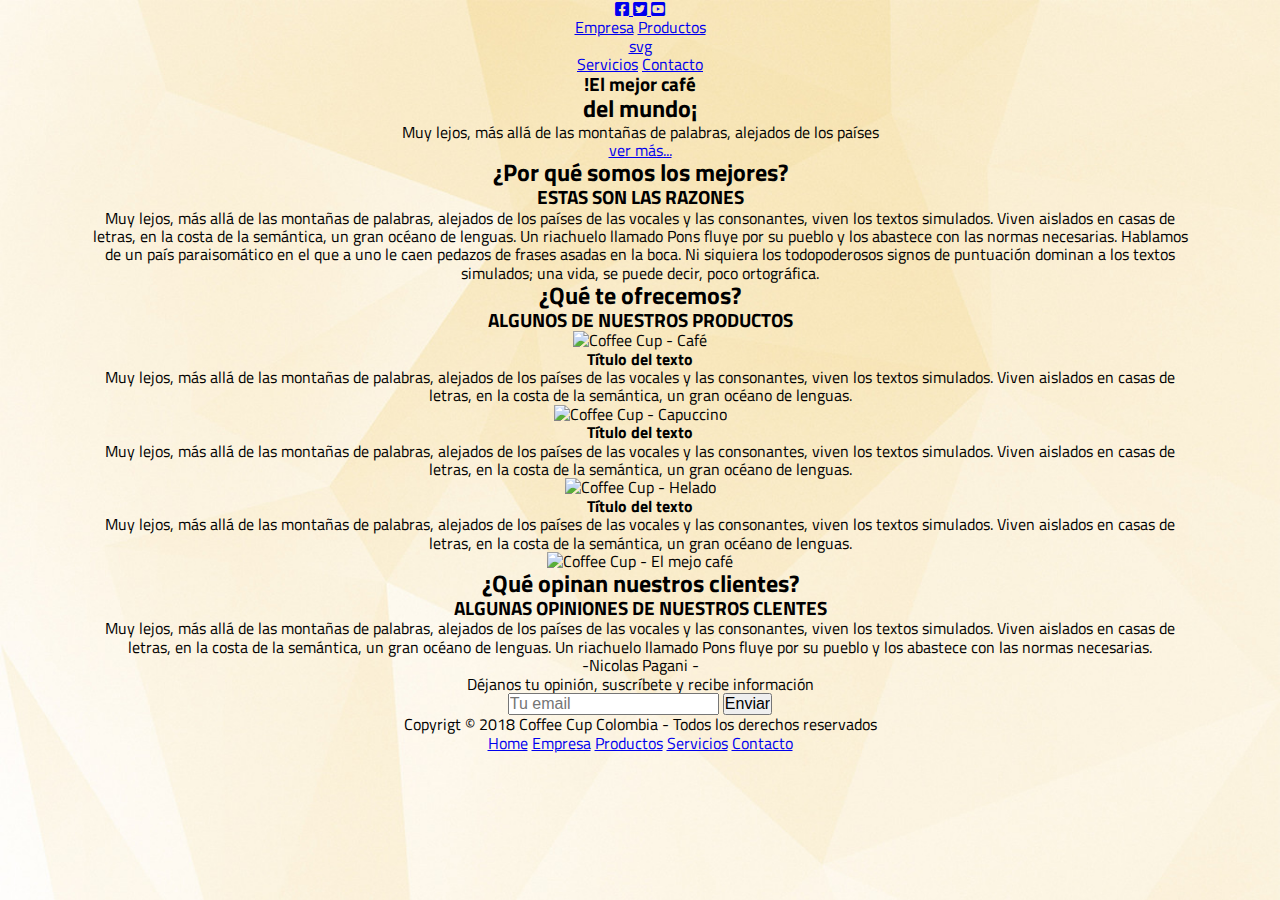
==== Coffee_Cup/index.html @ 00f001f8 "Coffee project - added base css" ====
<!DOCTYPE html>
<html lang="es" class="no-js">
<head>
    <meta charset="UTF-8">
    <meta name="viewport" content="width=device-width, initial-scale=1.0">
    <meta http-equiv="X-UA-Compatible" content="ie=edge">
    <title>Coffee Cup</title>
    <link href="https://fonts.googleapis.com/css?family=Titillium+Web:300,400,600" rel="stylesheet">
    <link rel="stylesheet" href="https://use.fontawesome.com/releases/v5.3.1/css/all.css" integrity="sha384-mzrmE5qonljUremFsqc01SB46JvROS7bZs3IO2EmfFsd15uHvIt+Y8vEf7N7fWAU" crossorigin="anonymous">
    <link rel="shortcut icon" href="favicon.ico" type="image/x-icon">
    <link rel="stylesheet" href="css/normalize.css">
    <link rel="stylesheet" href="css/main.css">
    <script src="js/modernizr.js"></script>
    <script src="js/prefixfree.js"></script>
</head>
<body>
    <div class="contenedor">
        <header>
            <div id="redes">
                <a href="http://www.facebook.com" target="blank">
                    <i class="fab fa-facebook-square"></i>
                </a>
                <a href="http://www.twitter.com" target="blank">
                    <i class="fab fa-twitter-square"></i>
                </a>
                <a href="http://www.youtube.com" target="blank">
                    <i class="fab fa-youtube-square"></i>
                </a>
            </div>
            <nav>
                <a href="#">Empresa</a>
                <a href="#">Productos</a>
                <a href="index.html">
                    <div id="logo">
                        svg
                    </div>
                </a>
                <a href="#">Servicios</a>
                <a href="#">Contacto</a>
            </nav>
            <div id="textos">
                <h3>!El mejor café</h3>
                <h2>del mundo¡</h2>
                <p>Muy lejos, más allá de las montañas de palabras, alejados de los países</p>
                <a href="#">ver más...</a>
            </div>
        </header>
        <main>
            <section>
                <h2>
                    ¿Por qué somos los mejores?
                </h2>
                <article>
                    <h3>ESTAS SON LAS RAZONES</h3>
                    <div class="separador"></div>
                    <p>
                        Muy lejos, más allá de las montañas de palabras, alejados de los países de las vocales y las consonantes, viven los textos simulados. Viven aislados en casas de letras, en la costa de la semántica, un gran océano de lenguas. Un riachuelo llamado Pons fluye por su pueblo y los abastece con las normas necesarias. Hablamos de un país paraisomático en el que a uno le caen pedazos de frases asadas en la boca. Ni siquiera los todopoderosos signos de puntuación dominan a los textos simulados; una vida, se puede decir, poco ortográfica.
                    </p>
                </article>
            </section>
            <section>
                <h2>¿Qué te ofrecemos?</h2>
                <h3>ALGUNOS DE NUESTROS PRODUCTOS</h3>
                <div class="separador"></div>
                <div>
                    <article>
                        <img src="img/cafe.jpg" alt="Coffee Cup - Café">
                        <h4>Título del texto</h4>
                        <div class="separador"></div>
                        <p>
                            Muy lejos, más allá de las montañas de palabras, alejados de los países de las vocales y las consonantes, viven los textos simulados. Viven aislados en casas de letras, en la costa de la semántica, un gran océano de lenguas.
                        </p>
                    </article>
                    <article>
                        <img src="img/capuccino.jpg" alt="Coffee Cup - Capuccino">
                        <h4>Título del texto</h4>
                        <div class="separador"></div>
                        <p>
                            Muy lejos, más allá de las montañas de palabras, alejados de los países de las vocales y las consonantes, viven los textos simulados. Viven aislados en casas de letras, en la costa de la semántica, un gran océano de lenguas.
                        </p>
                    </article>
                    <article>
                        <img src="img/helado.jpg" alt="Coffee Cup - Helado">
                        <h4>Título del texto</h4>
                        <div class="separador"></div>
                        <p>
                            Muy lejos, más allá de las montañas de palabras, alejados de los países de las vocales y las consonantes, viven los textos simulados. Viven aislados en casas de letras, en la costa de la semántica, un gran océano de lenguas.
                        </p>
                    </article>
                </div>
            </section>
            <aside>
                <div>
                    <img src="img/mug.png" alt="Coffee Cup - El mejo café">
                </div>
                <div id="textos_clientes">
                    <h2>¿Qué opinan nuestros clientes?</h2>
                    <h3>ALGUNAS OPINIONES DE NUESTROS CLENTES</h3>
                    <blockquote>Muy lejos, más allá de las montañas de palabras, alejados de los países de las vocales y las consonantes, viven los textos simulados. Viven aislados en casas de letras, en la costa de la semántica, un gran océano de lenguas. Un riachuelo llamado Pons fluye por su pueblo y los abastece con las normas necesarias.</blockquote>
                    <p>-Nicolas Pagani -</p>
                    <div class="sep100"></div>
                    <div>
                        <span>Déjanos tu opinión, suscríbete y recibe información</span>
                        <form action="algunlugar" method="post">
                            <input type="email" name="email" placeholder="Tu email">
                            <input type="submit" value="Enviar">
                        </form>
                    </div>
                </div>
            </aside>
        </main>
    </div>
    <footer>
        <div class="contenedor">
            <div id="copy">
                <p>Copyrigt &copy; 2018 Coffee Cup Colombia - Todos los derechos reservados</p>
            </div>
        </div>
        <div id="nav_footer">
            <nav>
                <a href="index.html">Home</a>
                <a href="#">Empresa</a>
                <a href="#">Productos</a>
                <a href="#">Servicios</a>
                <a href="#">Contacto</a>
            </nav>
        </div>
    </footer>
</body>
</html>
---- Coffee_Cup/css/main.css ----
* {
    padding: 0px;
    margin: 0px;
    box-sizing: border-box;
}

body {
    font-family: "Titillium Web", sans-serif;
    text-align: center;
    background: url(../img/fondo.jpg) top center;
    background-size: cover;
}

.contenedor {
    width: 1140px;
    margin: 0 auto;
    padding: 0px 15px;
}
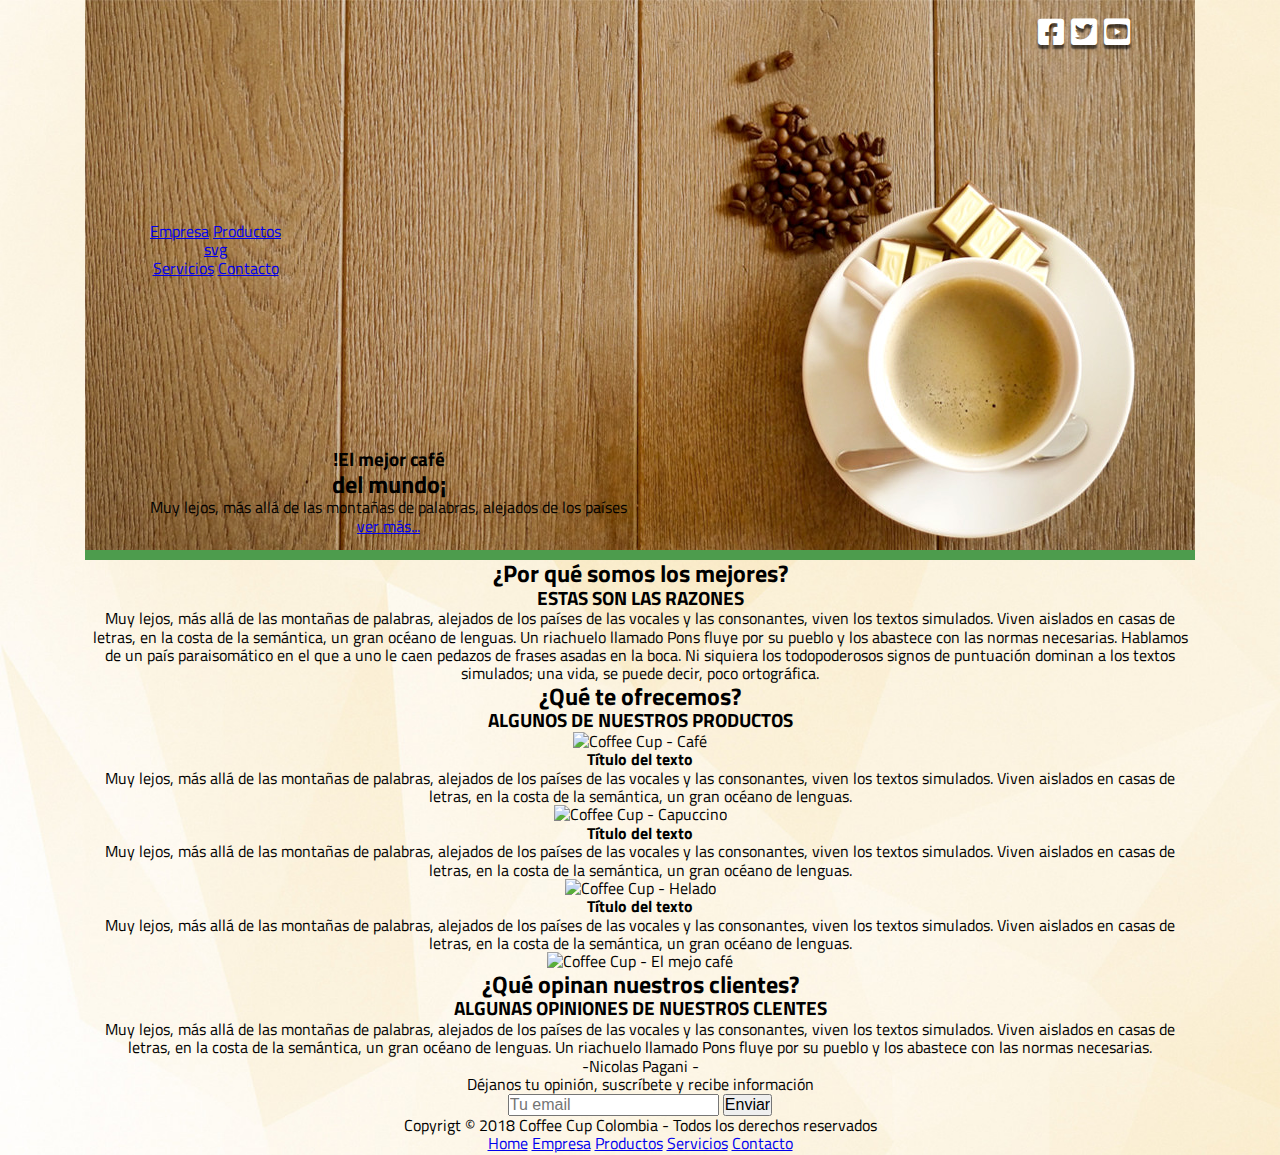
==== commit aea15e92: "Coffe project - Added css for header" ====
--- a/Coffee_Cup/index.html
+++ b/Coffee_Cup/index.html
@@ -15,7 +15,7 @@
 </head>
 <body>
     <div class="contenedor">
-        <header>
+        <header class="padre">
             <div id="redes">
                 <a href="http://www.facebook.com" target="blank">
                     <i class="fab fa-facebook-square"></i>
--- a/Coffee_Cup/css/main.css
+++ b/Coffee_Cup/css/main.css
@@ -3,16 +3,36 @@
     margin: 0px;
     box-sizing: border-box;
 }
-
 body {
     font-family: "Titillium Web", sans-serif;
     text-align: center;
     background: url(../img/fondo.jpg) top center;
     background-size: cover;
 }
-
 .contenedor {
     width: 1140px;
     margin: 0 auto;
     padding: 0px 15px;
+}
+.padre {
+    display: flex;
+    justify-content: space-between;
+}
+header {
+    height: 560px;
+    background: url(../img/banner.jpg);
+    border-bottom: 10px solid rgb(77, 156, 77);
+    flex-direction: column;
+    padding: 15px 65px;
+    align-items: flex-start;
+}
+#redes {
+    align-self: flex-end;
+}
+
+#redes a{
+    color: rgba(255, 255, 255, 1);
+    font-size: 30px;
+    text-decoration: none;
+    text-shadow: 0 4px 2px rgba(0, 0, 0, 0.6);
 }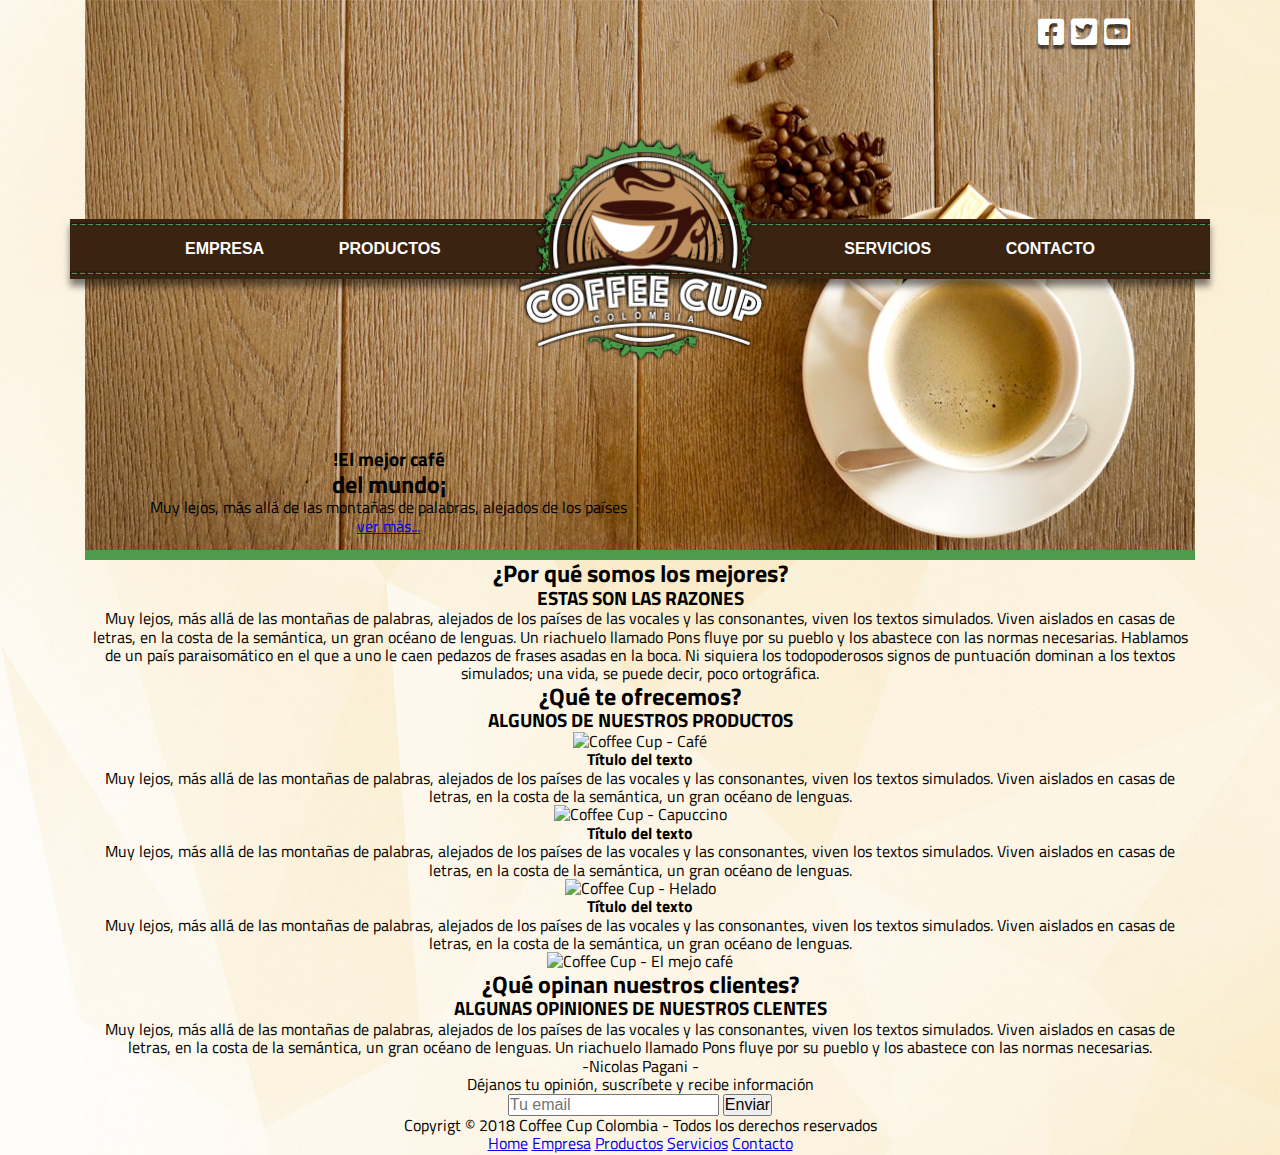
==== commit 57e0256b: "Coffe project - Added css for navbar" ====
--- a/Coffee_Cup/index.html
+++ b/Coffee_Cup/index.html
@@ -27,12 +27,14 @@
                     <i class="fab fa-youtube-square"></i>
                 </a>
             </div>
-            <nav>
+            <nav class="padre navbar">
                 <a href="#">Empresa</a>
                 <a href="#">Productos</a>
                 <a href="index.html">
                     <div id="logo">
-                        svg
+                        <svg xmlns="http://www.w3.org/2000/svg" xmlns:xlink="http://www.w3.org/1999/xlink" width="254" height="226" viewBox="0 0 254 226">
+                            <image id="logo.svg" width="254" height="226" xlink:href="[data-uri]"/>
+                        </svg>
                     </div>
                 </a>
                 <a href="#">Servicios</a>
--- a/Coffee_Cup/css/main.css
+++ b/Coffee_Cup/css/main.css
@@ -35,4 +35,30 @@
     font-size: 30px;
     text-decoration: none;
     text-shadow: 0 4px 2px rgba(0, 0, 0, 0.6);
+}
+#logo {
+    width: 254px;
+    height: 226px;
+}
+.navbar {
+    width: 1140px;
+    height: 60px;
+    background: url(../img/fondo_menu.jpg) top center no-repeat;
+    align-items: center;
+    align-self: center;
+    padding: 20px 95px;
+    box-shadow: 0px 7px 7px 0px rgba(0, 0, 0, 0.5);
+}
+
+.navbar a{
+    padding: 20px;
+    font-family: Arial, Helvetica, sans-serif;
+    font-size: 16px;
+    font-weight: bold;
+    text-transform: uppercase;
+    text-decoration: none;
+    color: rgba(255, 255, 255, 1);
+}
+.navbar a:hover, .navbar a:active {
+    color: rgba(77, 156, 77, 1);
 }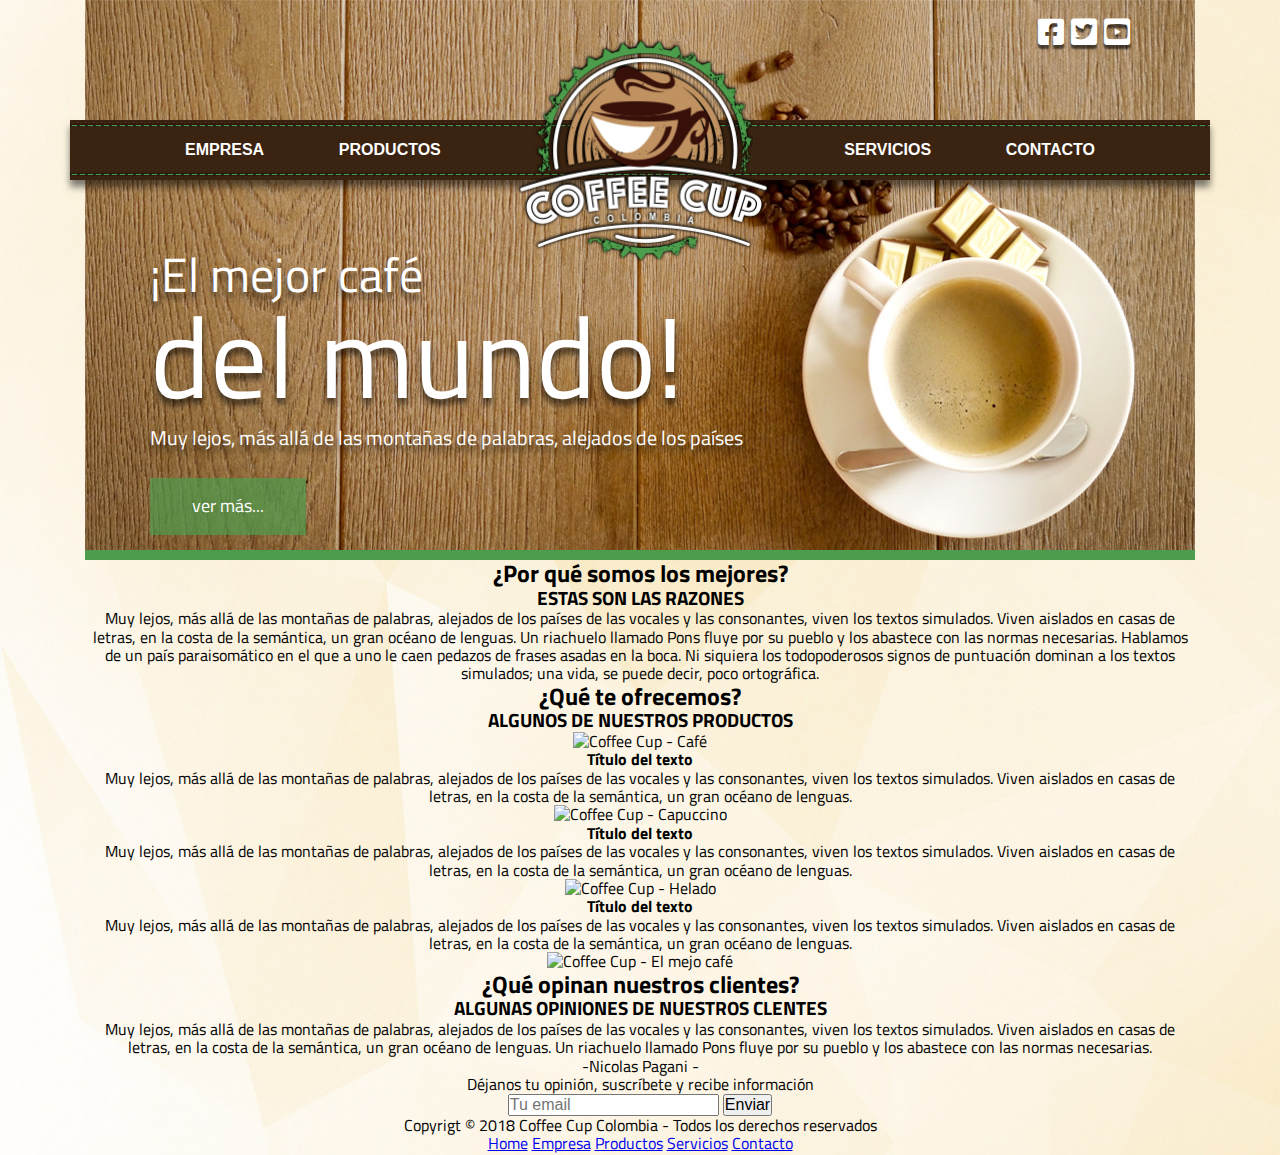
==== commit fa7b3d5c: "Coffe project - Added pixel perfect" ====
--- a/Coffee_Cup/index.html
+++ b/Coffee_Cup/index.html
@@ -41,8 +41,8 @@
                 <a href="#">Contacto</a>
             </nav>
             <div id="textos">
-                <h3>!El mejor café</h3>
-                <h2>del mundo¡</h2>
+                <h3>¡El mejor café</h3>
+                <h2>del mundo!</h2>
                 <p>Muy lejos, más allá de las montañas de palabras, alejados de los países</p>
                 <a href="#">ver más...</a>
             </div>
--- a/Coffee_Cup/css/main.css
+++ b/Coffee_Cup/css/main.css
@@ -61,4 +61,34 @@
 }
 .navbar a:hover, .navbar a:active {
     color: rgba(77, 156, 77, 1);
+}
+#textos {
+    text-align: left;
+    color: rgba(255, 255, 255, 1);
+}
+#textos h3,
+#textos h2,
+#textos p {
+    font-weight: normal;
+    line-height: 1;
+    text-shadow: 0px 6px 6px rgba(0,0,0,0.6);
+}
+#textos h3 {
+    font-size: 48px;
+}
+#textos h2 {
+    font-size: 114px;
+}
+#textos p {
+    font-size: 20px;
+    margin-bottom: 30px;
+    margin-top: 15px;
+}
+#textos a {
+    background-color:  rgba(77, 156, 77, 0.7);
+    font-size: 18px;
+    color: #ffffff;
+    padding: 18px 42px;
+    text-decoration: none;
+    display: inline-flex;
 }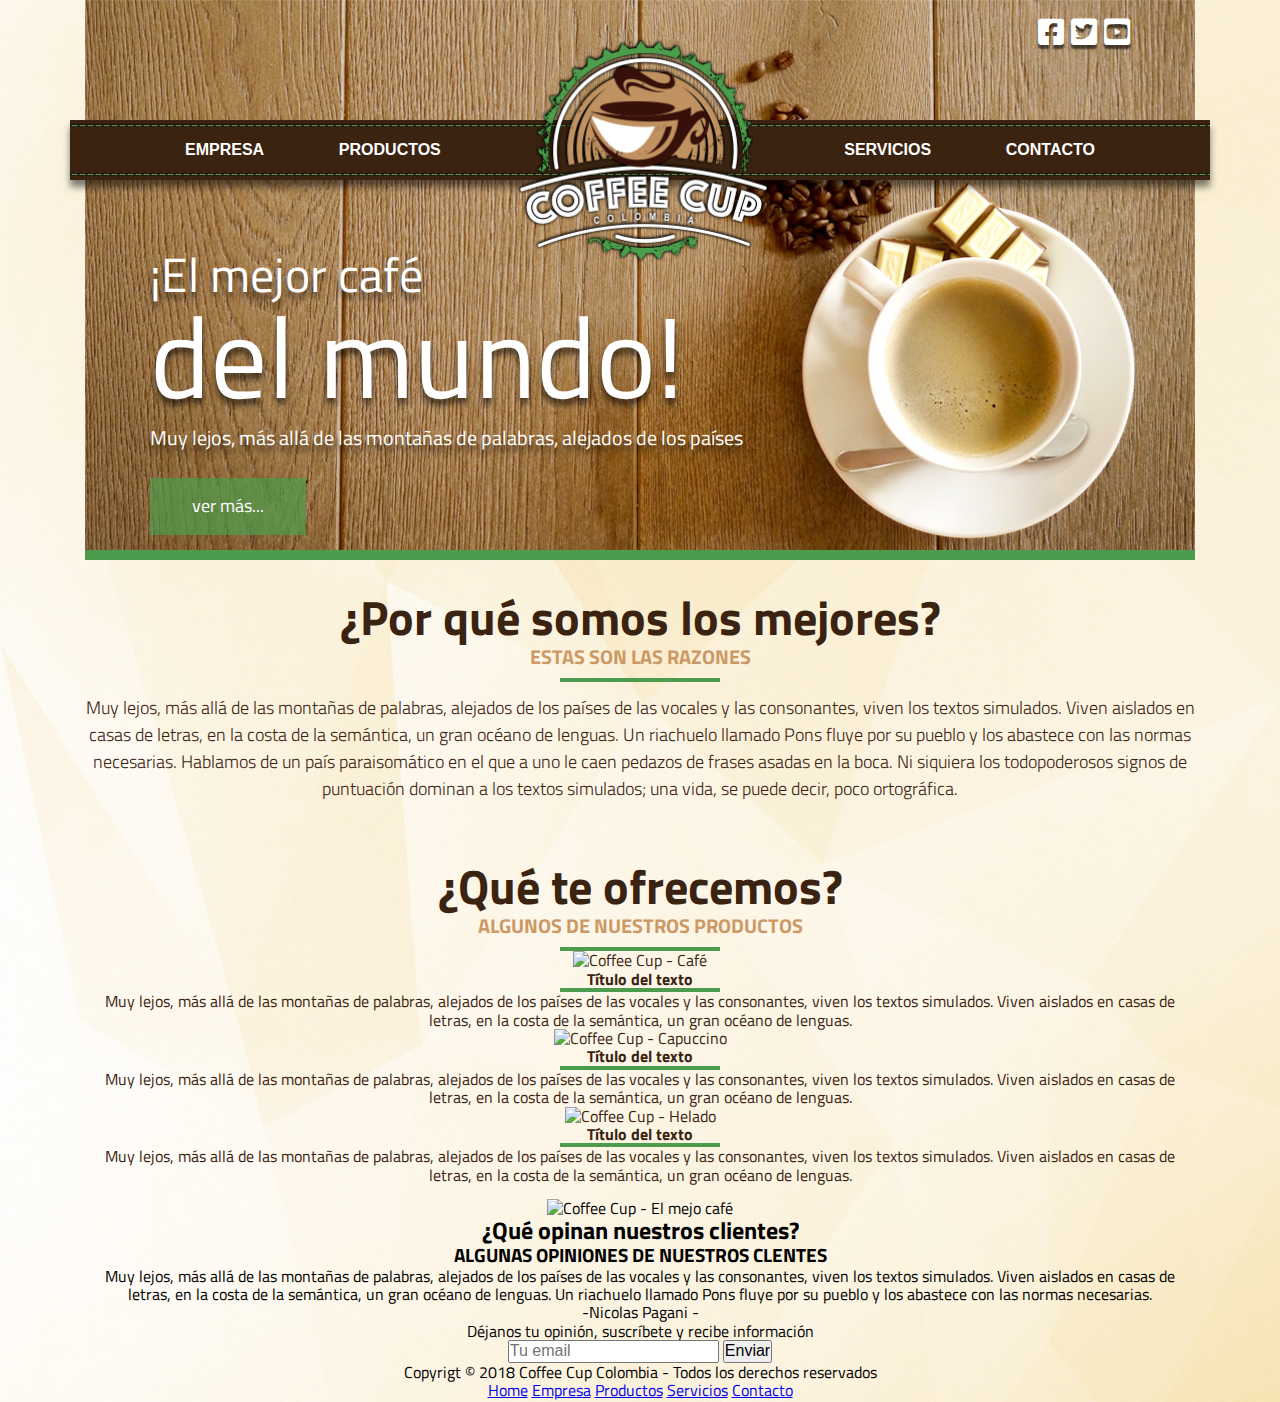
==== commit cf944421: "Coffe project - Added css for first main section" ====
--- a/Coffee_Cup/index.html
+++ b/Coffee_Cup/index.html
@@ -55,7 +55,7 @@
                 <article>
                     <h3>ESTAS SON LAS RAZONES</h3>
                     <div class="separador"></div>
-                    <p>
+                    <p id="porque">
                         Muy lejos, más allá de las montañas de palabras, alejados de los países de las vocales y las consonantes, viven los textos simulados. Viven aislados en casas de letras, en la costa de la semántica, un gran océano de lenguas. Un riachuelo llamado Pons fluye por su pueblo y los abastece con las normas necesarias. Hablamos de un país paraisomático en el que a uno le caen pedazos de frases asadas en la boca. Ni siquiera los todopoderosos signos de puntuación dominan a los textos simulados; una vida, se puede decir, poco ortográfica.
                     </p>
                 </article>
--- a/Coffee_Cup/css/main.css
+++ b/Coffee_Cup/css/main.css
@@ -91,4 +91,31 @@
     padding: 18px 42px;
     text-decoration: none;
     display: inline-flex;
+}
+
+section {
+    color: rgb(59, 35, 18);
+    padding: 30px 0 15px;
+}
+
+section h2{
+    font-size: 48px;
+    font-weight: bold;
+}
+section h3 {
+    font-size: 20px;
+    color: #cc9966;
+    margin-bottom: 10px;
+}
+.separador {
+    width: 160px;
+    height: 4px;
+    margin: 0px auto;
+    background-color: #4d9b4d;
+}
+p#porque {
+    font-size: 18px;
+    line-height: 1.5;
+    font-weight: 300;
+    padding: 12px 0;
 }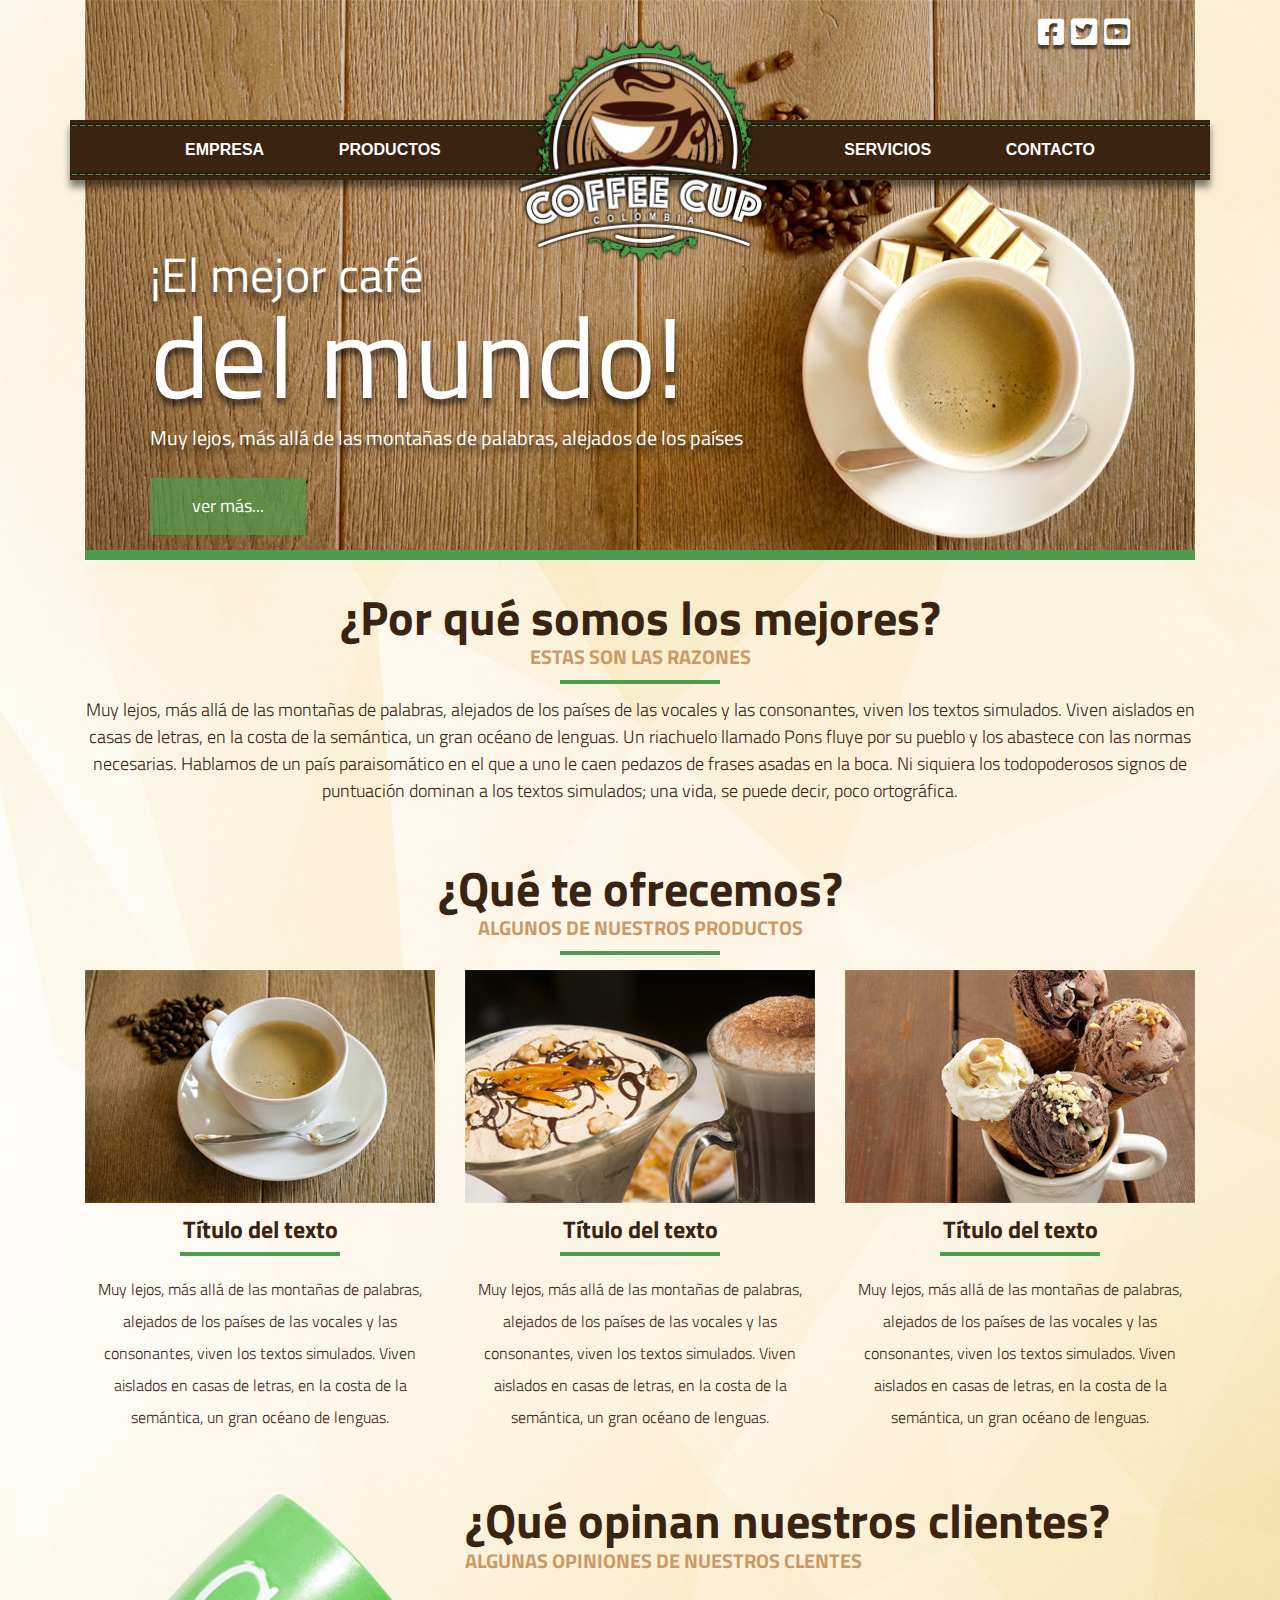
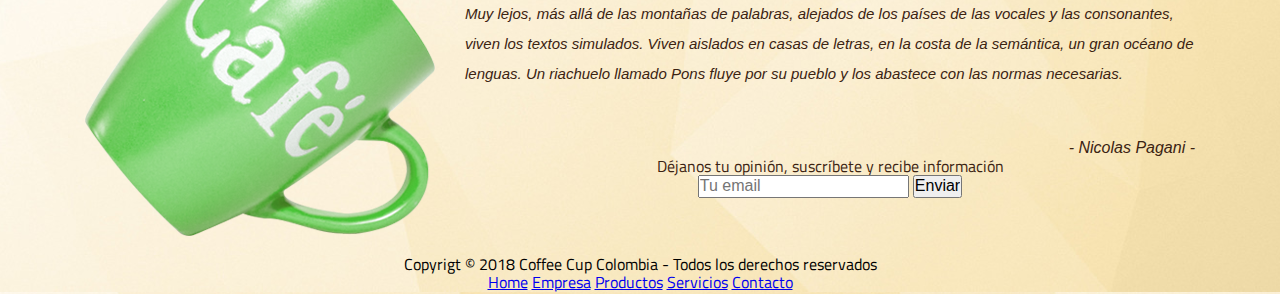
==== commit 572bf1d6: "Coffe project - Added css for second main section" ====
--- a/Coffee_Cup/index.html
+++ b/Coffee_Cup/index.html
@@ -64,7 +64,7 @@
                 <h2>¿Qué te ofrecemos?</h2>
                 <h3>ALGUNOS DE NUESTROS PRODUCTOS</h3>
                 <div class="separador"></div>
-                <div>
+                <div class="padre">
                     <article>
                         <img src="img/cafe.jpg" alt="Coffee Cup - Café">
                         <h4>Título del texto</h4>
@@ -91,7 +91,7 @@
                     </article>
                 </div>
             </section>
-            <aside>
+            <aside class="padre">
                 <div>
                     <img src="img/mug.png" alt="Coffee Cup - El mejo café">
                 </div>
@@ -99,7 +99,7 @@
                     <h2>¿Qué opinan nuestros clientes?</h2>
                     <h3>ALGUNAS OPINIONES DE NUESTROS CLENTES</h3>
                     <blockquote>Muy lejos, más allá de las montañas de palabras, alejados de los países de las vocales y las consonantes, viven los textos simulados. Viven aislados en casas de letras, en la costa de la semántica, un gran océano de lenguas. Un riachuelo llamado Pons fluye por su pueblo y los abastece con las normas necesarias.</blockquote>
-                    <p>-Nicolas Pagani -</p>
+                    <p>- Nicolas Pagani -</p>
                     <div class="sep100"></div>
                     <div>
                         <span>Déjanos tu opinión, suscríbete y recibe información</span>
--- a/Coffee_Cup/css/main.css
+++ b/Coffee_Cup/css/main.css
@@ -93,19 +93,21 @@
     display: inline-flex;
 }
 
-section {
+section, aside {
     color: rgb(59, 35, 18);
     padding: 30px 0 15px;
 }
 
-section h2{
+section h2,
+#textos_clientes h2 {
     font-size: 48px;
     font-weight: bold;
 }
-section h3 {
+section h3,
+#textos_clientes h3 {
     font-size: 20px;
     color: #cc9966;
-    margin-bottom: 10px;
+    margin-bottom: 12px;
 }
 .separador {
     width: 160px;
@@ -118,4 +120,46 @@
     line-height: 1.5;
     font-weight: 300;
     padding: 12px 0;
+}
+.padre article {
+    padding: 15px 0;
+}
+.padre article:nth-of-type(even) {
+    margin: 0px 30px;
+}
+.padre article h4 {
+    margin-top: 9px;
+    font-size: 24px;
+    font-weight: bold;
+}
+.padre article .separador {
+    margin-top: 9px;
+}
+.padre article p {
+    font-size: 16px;
+    line-height: 32px;
+    font-weight: 300;
+    margin-top: 17px;
+}
+
+#textos_clientes h2,
+#textos_clientes h3,
+#textos_clientes blockquote {
+    text-align: left;
+}
+#textos_clientes {
+    margin-left: 30px;
+}
+#textos_clientes blockquote {
+    font-size: 15px;
+    line-height: 2;
+    font-family: "Arial";
+    font-style: italic;
+    padding: 15px 0 0 0;
+}
+blockquote ~ p {
+    font-family: "Arial";
+    font-style: italic;;
+    text-align: right;
+    margin-top: 50px;
 }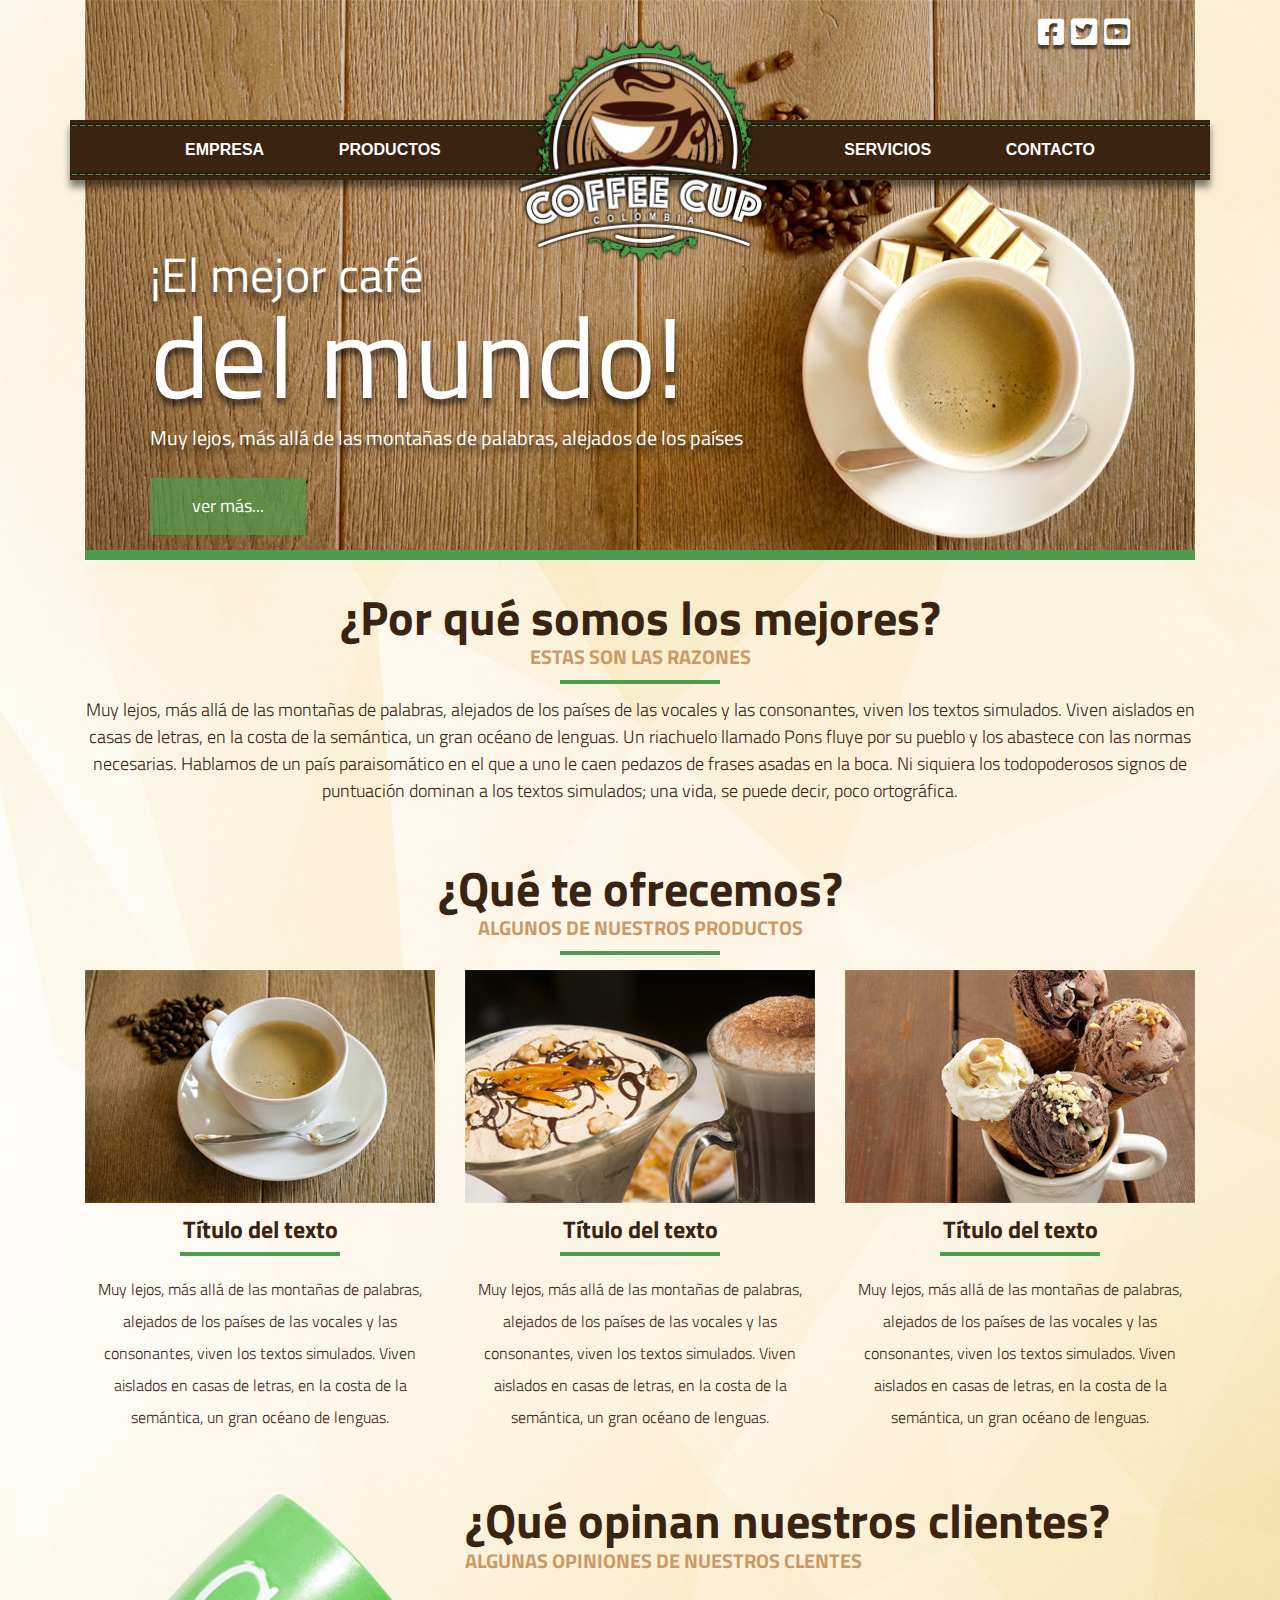
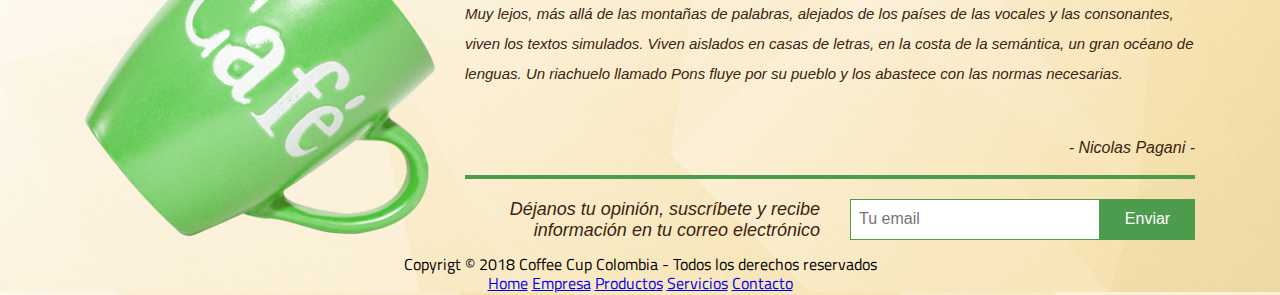
==== commit 90ac43c6: "Coffe project - Added css for form section" ====
--- a/Coffee_Cup/index.html
+++ b/Coffee_Cup/index.html
@@ -101,9 +101,9 @@
                     <blockquote>Muy lejos, más allá de las montañas de palabras, alejados de los países de las vocales y las consonantes, viven los textos simulados. Viven aislados en casas de letras, en la costa de la semántica, un gran océano de lenguas. Un riachuelo llamado Pons fluye por su pueblo y los abastece con las normas necesarias.</blockquote>
                     <p>- Nicolas Pagani -</p>
                     <div class="sep100"></div>
-                    <div>
-                        <span>Déjanos tu opinión, suscríbete y recibe información</span>
-                        <form action="algunlugar" method="post">
+                    <div class="padre">
+                        <span>Déjanos tu opinión, suscríbete y recibe información en tu correo electrónico</span>
+                        <form class="padre formulario" action="algunlugar" method="post">
                             <input type="email" name="email" placeholder="Tu email">
                             <input type="submit" value="Enviar">
                         </form>
--- a/Coffee_Cup/css/main.css
+++ b/Coffee_Cup/css/main.css
@@ -162,4 +162,30 @@
     font-style: italic;;
     text-align: right;
     margin-top: 50px;
+}
+.sep100 {
+    background-color: rgba(77, 156, 77,1);
+    height: 4px;
+    margin: 18px 0 20px;
+}
+.padre span {
+    font-size: 18px;
+    font-family: "Arial";
+    font-style: italic;
+    text-align: right;
+}
+.formulario {
+    margin-left: 30px;
+}
+.formulario [type=email] {
+width: 250px;
+border: 1px solid rgba(77, 156, 77,1);
+padding: 10px 8px;
+}
+.formulario [type=submit] {
+width: 95px;
+border: 0;
+background: rgba(77, 156, 77,1);
+color: rgba(255,255,255,1);
+font-family: Arial, Helvetica, sans-serif;
 }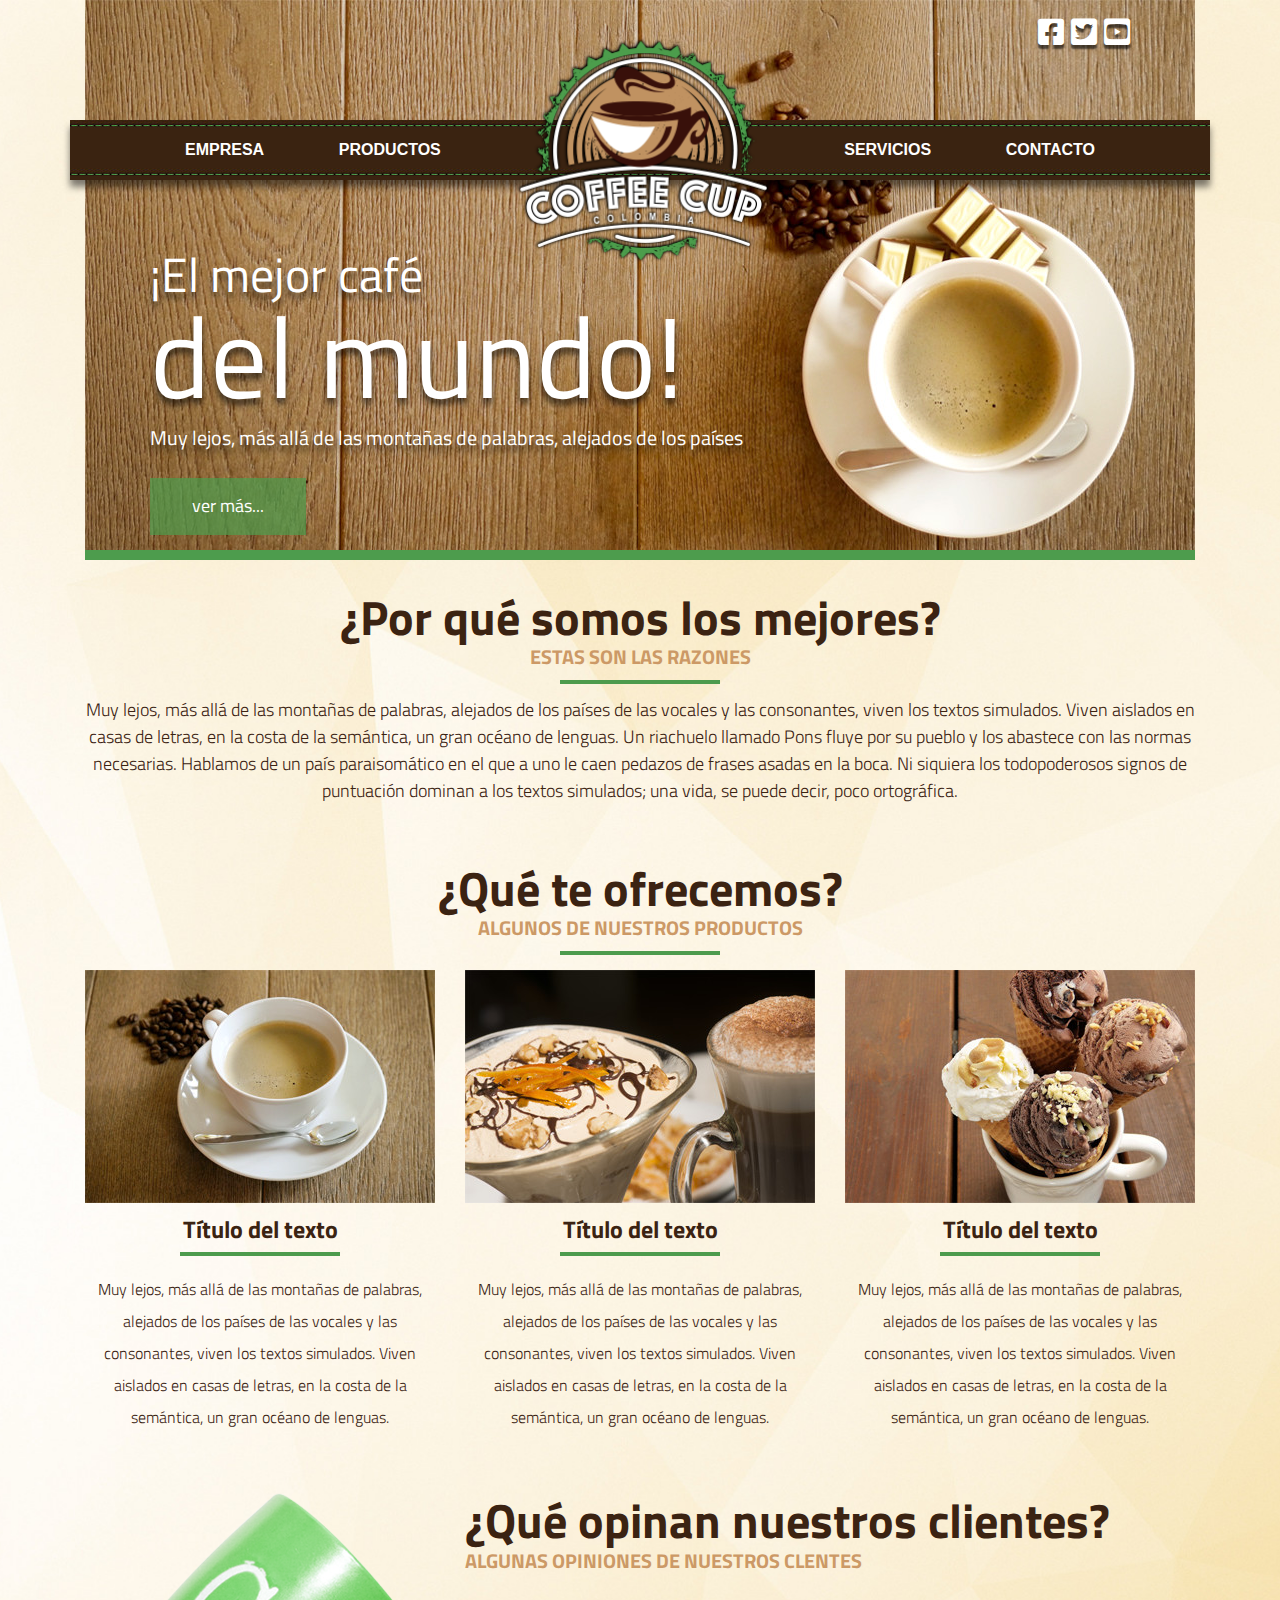
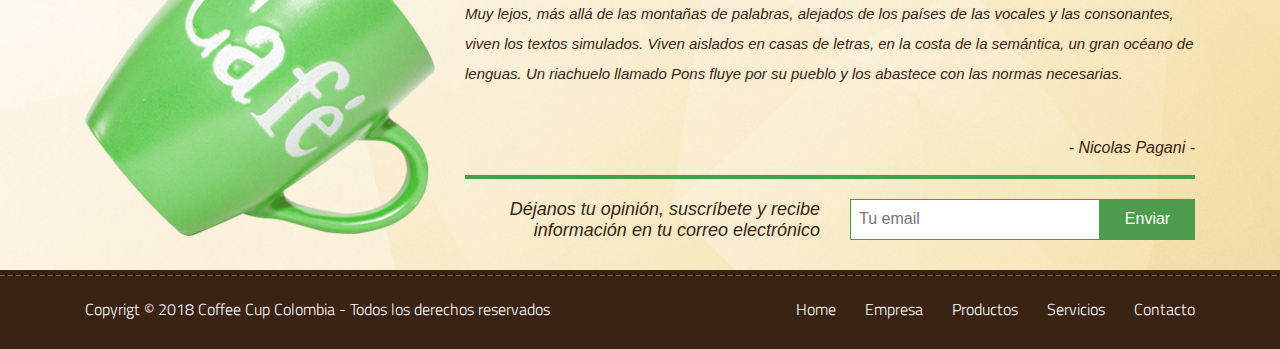
==== commit e6f28115: "Coffe project - Added css for footer" ====
--- a/Coffee_Cup/index.html
+++ b/Coffee_Cup/index.html
@@ -113,19 +113,19 @@
         </main>
     </div>
     <footer>
-        <div class="contenedor">
+        <div class="contenedor padre">
             <div id="copy">
                 <p>Copyrigt &copy; 2018 Coffee Cup Colombia - Todos los derechos reservados</p>
             </div>
-        </div>
-        <div id="nav_footer">
-            <nav>
-                <a href="index.html">Home</a>
-                <a href="#">Empresa</a>
-                <a href="#">Productos</a>
-                <a href="#">Servicios</a>
-                <a href="#">Contacto</a>
-            </nav>
+            <div id="nav_footer">
+                <nav>
+                    <a href="index.html">Home</a>
+                    <a href="#">Empresa</a>
+                    <a href="#">Productos</a>
+                    <a href="#">Servicios</a>
+                    <a href="#">Contacto</a>
+                </nav>
+            </div>
         </div>
     </footer>
 </body>
--- a/Coffee_Cup/css/main.css
+++ b/Coffee_Cup/css/main.css
@@ -188,4 +188,22 @@
 background: rgba(77, 156, 77,1);
 color: rgba(255,255,255,1);
 font-family: Arial, Helvetica, sans-serif;
+}
+footer {
+    background: rgba(59, 35, 18,1) url(../img/costura_footer.png) repeat-x center 4px;
+    padding: 30px 0;
+    color: rgba(255,255,255,1);
+    margin-top: 15px;
+}
+#copy, #nav_footer {
+    align-self: baseline;
+}
+#copy {
+    font-weight: 300;
+}
+#nav_footer a {
+    color: rgba(255,255,255,1);
+    text-decoration: none;
+    font-weight: 300;
+    margin-left: 25px;
 }